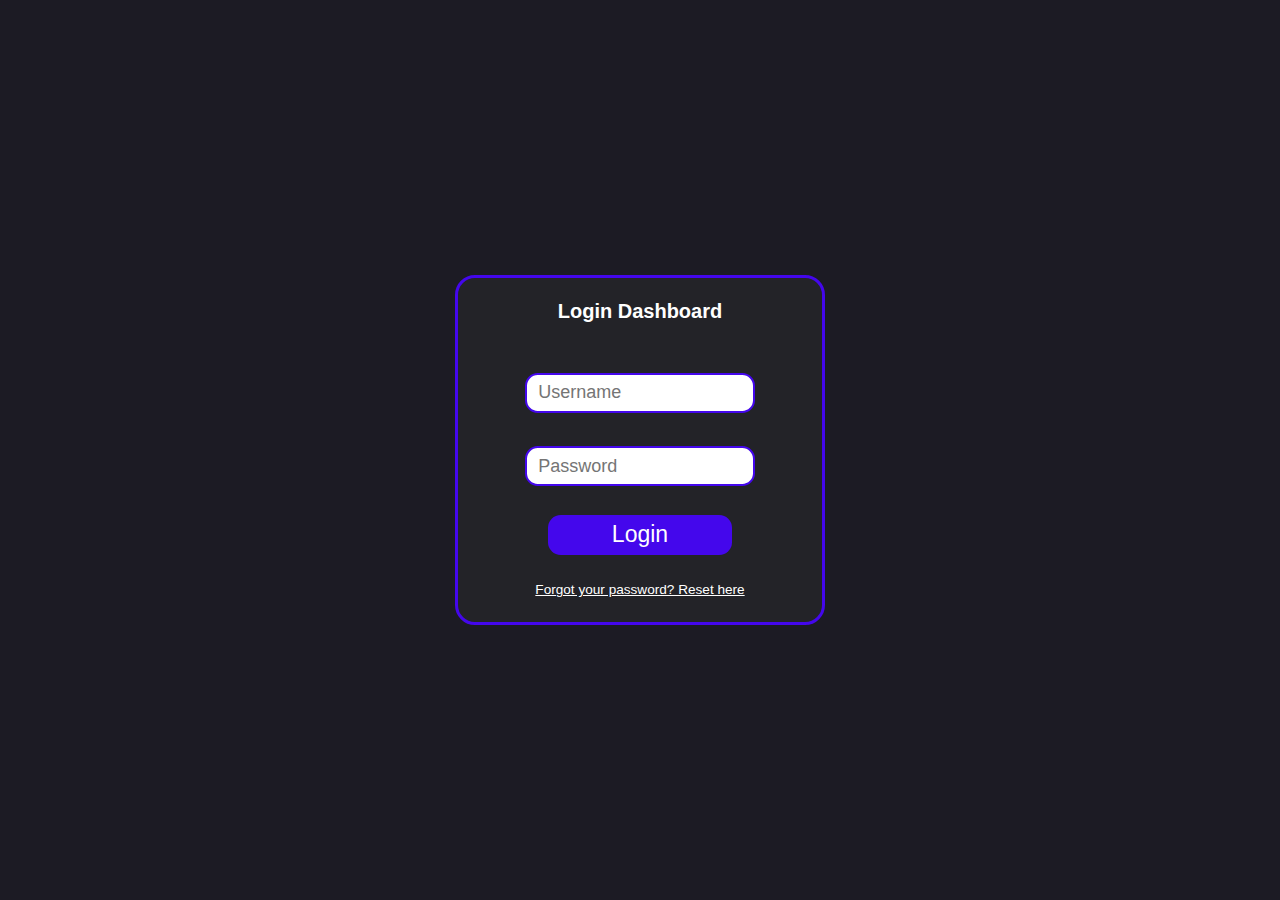
==== index.html @ c5f50839 "Rename login.html to index.html" ====
<!DOCTYPE html>
<html lang="en">

<head>
  <link rel="stylesheet" href="style.css">
  <meta charset="UTF-8">
  <meta http-equiv="X-UA-Compatible" content="IE=edge">
  <meta name="viewport" content="width=device-width, initial-scale=1.0">
  <title>Dashboard</title>
</head>

<body>
  <div class="card">
    <div>
      <p class="login-title">Login Dashboard</p>
    </div>
    <div class="name">
      <input class="input" type="text" id="name" placeholder="Username" required>
    </div>
    <div class="password">
      <input class="input" type="password" id="password" placeholder="Password" required>
    </div>
    <a href="dashboard.html" class="login-button">Login</a>
    <a href="passreset.html" class="reset-password-text">Forgot your password? Reset here</a>
  </div>
</body>

</html>
---- style.css ----
* {
  margin: 0;
  padding: 0;
  box-sizing: border-box;
}

body {
  font-family: 'Poppins', sans-serif;
  background-color: #1c1b24;
  display: grid;
  place-items: center;
  height: 100vh;
  color: #fff;
}

.card {
  border-radius: 1.25rem;
  width: 23.125rem;
  height: 21.875rem;
  background: #232328;
  border: 3.5px solid rgb(68, 7, 236);
  display: grid;
  place-items: center;
}

.login-title {
  font-size: 1.25rem;
  font-weight: bold;
  margin-bottom: 1rem;
}

.input {
  border-radius: 0.8rem;
  border: 2px solid rgb(68, 7, 236);
  border-color: rgb(68, 7, 236);
  width: 230px;
  height: 40px;
  font-size: 18px;
  padding-left: 0.7rem;
  margin-top: -1rem;
}

.login-button {
  background: rgb(68, 7, 236);
  color: #fff;
  border-radius: 0.8rem;
  display: inline-block;
  text-decoration: none;
  font-size: 1.2rem;
  cursor: pointer;
  font-size: 23px;
  padding: 0.4rem 4rem;
  margin-top: -1rem;
}

.login-button:hover {
  background: rgb(68, 7, 236);
  opacity: 80%;
  transition: opacity 0.12s;
}

.reset-password-text {
  color: rgb(255, 255, 255);
  font-size: 0.85rem;
  margin-top: -1.2rem;
}

.reset-password-text:hover {
  color: rgb(255, 255, 255);
  font-size: 0.85rem;
  opacity: 72%;
  transition: opacity 0.12s;
}

/*
 *  Password reset page code here
 */
 .password-reset-card {
  border-radius: 1.25rem;
  width: 23.125rem;
  height: 21.875rem;
  background: #232328;
  border: 3.5px solid rgb(68, 7, 236);
  display: grid;
  place-items: center;
} 

.password-reset-title  {
  font-size: 1.25rem;
  font-weight: bold;
  margin-bottom: 2rem;
}

.password-reset-input {
  border-radius: 0.8rem;
  border: 2px solid rgb(68, 7, 236);
  border-color: rgb(68, 7, 236);
  width: 230px;
  height: 40px;
  font-size: 18px;
  padding-left: 0.7rem;
  margin-top: -1rem;
}

.password-reset-button {
  background: rgb(68, 7, 236);
  color: #fff;
  border-style: none;
  border-radius: 1.5rem;
  display: inline-block;
  text-decoration: none;
  font-size: 1.2rem;
  cursor: pointer;
  padding: 0.8rem 3.2rem;
}

.password-reset-button:hover {
  background: rgb(68, 7, 236);
  opacity: 80%;
  transition: opacity 0.12s;
}

/*
 *  Dashboard code here
 */
.dashboard-card {
  border-radius: 20px;
  width: 25rem;
  height: 30rem;
  background: #232328;
  border: 3.5px solid rgb(68, 7, 236);
  display: grid;
  place-items: center;
  margin-top: 5.5rem;
  animation: fadeHeight, card-fadeMargin-top;
  animation-duration: 0.25s;
  transition-timing-function: ease-in;
  animation-fill-mode: both;
}

.title {
  font-size: 2rem;
  font-weight: bold;
}

.welcome {
  font-size: 1rem;
  margin-top: -1rem;
}

.download-button {
  background: rgb(68, 7, 236);
  color: #fff;
  border-style: none;
  border-radius: 2px;
  display: inline-block;
  text-decoration: none;
  font-size: 1.2rem;
  cursor: pointer;
  padding: 0.6rem 1.2rem;
  margin-top: 3rem;
  -webkit-animation: fadein 0.5s;
  /* Safari, Chrome and Opera > 12.1 */
  -moz-animation: fadein 0.5s;
  /* Firefox < 16 */
  -ms-animation: fadein 0.5s;
  /* Internet Explorer */
  -o-animation: fadein 0.5s;
  /* Opera < 12.1 */
  animation: fadein 0.5s;
}

.download-button:hover {
  background: rgb(68, 7, 236);
  opacity: 80%;
  transition: opacity 0.12s;
}

.gethelp-button {
  background: rgb(68, 7, 236);
  color: #fff;
  border-style: none;
  border-radius: 2px;
  display: inline-block;
  text-decoration: none;
  font-size: 1.2rem;
  cursor: pointer;
  padding: 0.6rem 1.2rem;
  margin-top: 2rem;
  -webkit-animation: fadein 0.5s;
  /* Safari, Chrome and Opera > 12.1 */
  -moz-animation: fadein 0.5s;
  /* Firefox < 16 */
  -ms-animation: fadein 0.5s;
  /* Internet Explorer */
  -o-animation: fadein 0.5s;
  /* Opera < 12.1 */
  animation: fadein 0.5s;
}

.gethelp-button:hover {
  background: rgb(68, 7, 236);
  opacity: 80%;
  transition: opacity 0.12s;
}

.logout-button {
  background: rgb(68, 7, 236);
  color: #fff;
  border-style: none;
  border-radius: 2px;
  display: inline-block;
  text-decoration: none;
  font-size: 1.2rem;
  cursor: pointer;
  padding: 0.6rem 1.2rem;
  margin-top: -1rem;
  -webkit-animation: fadein 0.5s;
  /* Safari, Chrome and Opera > 12.1 */
  -moz-animation: fadein 0.5s;
  /* Firefox < 16 */
  -ms-animation: fadein 0.5s;
  /* Internet Explorer */
  -o-animation: fadein 0.5s;
  /* Opera < 12.1 */
  animation: fadein 0.5s;
}

.logout-button:hover {
  background: rgb(68, 7, 236);
  opacity: 80%;
  transition: opacity 0.12s;
}

/*
 * fadein
 */
@keyframes fadein {
  from {
    opacity: 0;
  }

  to {
    opacity: 1;
  }
}

/* Firefox < 16 */
@-moz-keyframes fadein {
  from {
    opacity: 0;
  }

  to {
    opacity: 1;
  }
}

/* Safari, Chrome and Opera > 12.1 */
@-webkit-keyframes fadein {
  from {
    opacity: 0;
  }

  to {
    opacity: 1;
  }
}

/* Internet Explorer */
@-ms-keyframes fadein {
  from {
    opacity: 0;
  }

  to {
    opacity: 1;
  }
}

/* Opera < 12.1 */
@-o-keyframes fadein {
  from {
    opacity: 0;
  }

  to {
    opacity: 1;
  }
}

/*
 * Keyframes
 */
@keyframes fadeHeight {
  from {
    height: 350px;
  }

  to {
    height: 480px;
  }
}

@keyframes card-fadeMargin-top {
  from {
    margin-top: 12rem;
  }

  to {
    margin-top: 8rem;
  }
}

@keyframes title-fadeMargin-top {
  from {
    margin-top: 0em;
  }

  to {
    margin-top: -9em;
  }
}
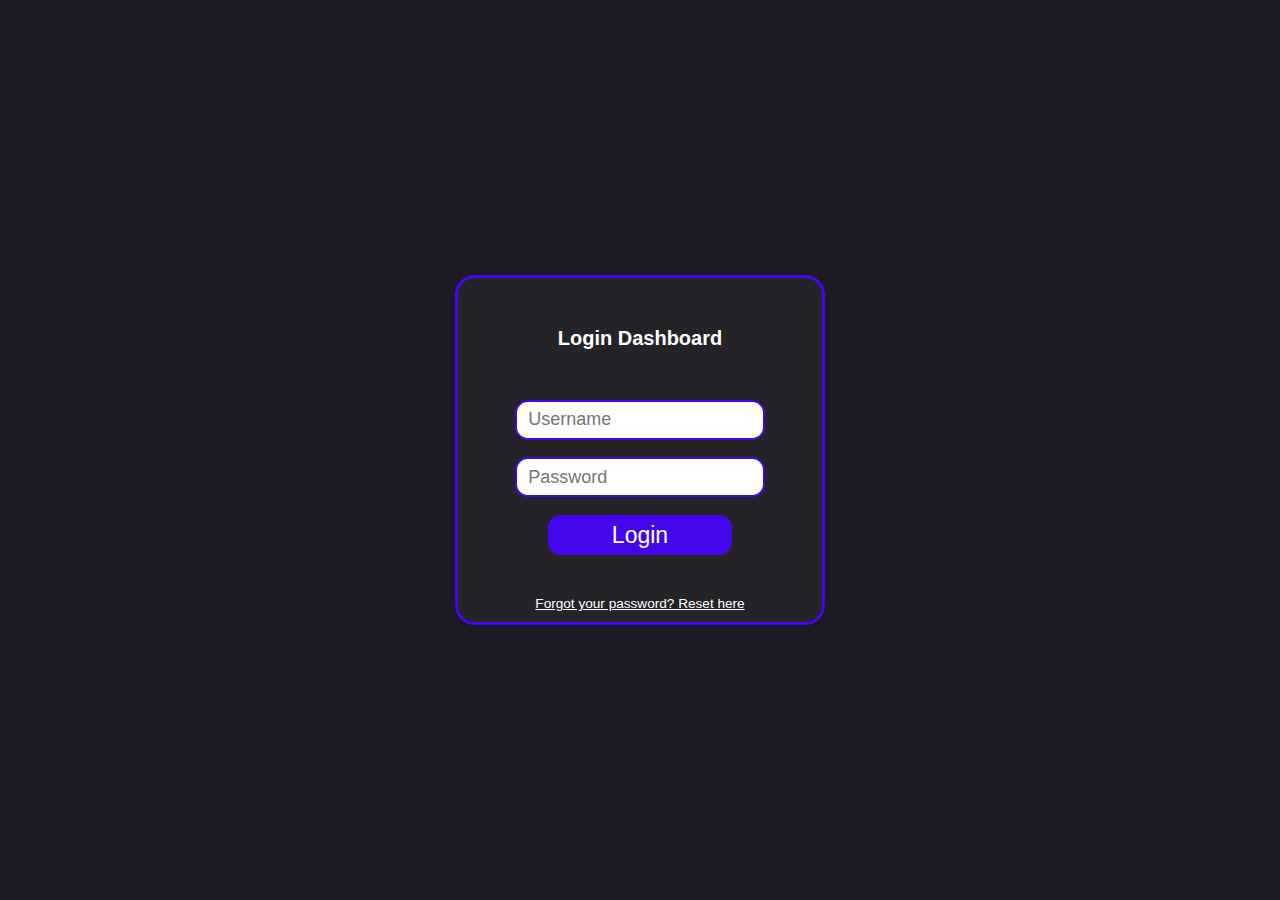
==== commit e640d534: "Fixes" ====
--- a/index.html
+++ b/index.html
@@ -11,14 +11,12 @@
 
 <body>
   <div class="card">
+      <p class="login-title">Login Dashboard</p>
     <div>
-      <p class="login-title">Login Dashboard</p>
+      <input class="input-username" type="text" id="name" placeholder="Username" required>
     </div>
-    <div class="name">
-      <input class="input" type="text" id="name" placeholder="Username" required>
-    </div>
-    <div class="password">
-      <input class="input" type="password" id="password" placeholder="Password" required>
+    <div>
+      <input class="input-password" type="password" id="password" placeholder="Password" required>
     </div>
     <a href="dashboard.html" class="login-button">Login</a>
     <a href="passreset.html" class="reset-password-text">Forgot your password? Reset here</a>
--- a/style.css
+++ b/style.css
@@ -26,18 +26,29 @@
 .login-title {
   font-size: 1.25rem;
   font-weight: bold;
-  margin-bottom: 1rem;
-}
-
-.input {
+  margin-top: 2.5rem;
+}
+
+.input-username {
   border-radius: 0.8rem;
   border: 2px solid rgb(68, 7, 236);
   border-color: rgb(68, 7, 236);
-  width: 230px;
+  width: 250px;
   height: 40px;
   font-size: 18px;
   padding-left: 0.7rem;
-  margin-top: -1rem;
+  margin-top: 2rem;
+}
+
+.input-password {
+  border-radius: 0.8rem;
+  border: 2px solid rgb(68, 7, 236);
+  border-color: rgb(68, 7, 236);
+  width: 250px;
+  height: 40px;
+  font-size: 18px;
+  padding-left: 0.7rem;
+  margin-bottom: 5rem;
 }
 
 .login-button {
@@ -50,7 +61,7 @@
   cursor: pointer;
   font-size: 23px;
   padding: 0.4rem 4rem;
-  margin-top: -1rem;
+  margin-top: -7.5rem;
 }
 
 .login-button:hover {
@@ -131,7 +142,6 @@
   border: 3.5px solid rgb(68, 7, 236);
   display: grid;
   place-items: center;
-  margin-top: 5.5rem;
   animation: fadeHeight, card-fadeMargin-top;
   animation-duration: 0.25s;
   transition-timing-function: ease-in;
@@ -141,24 +151,25 @@
 .title {
   font-size: 2rem;
   font-weight: bold;
+  margin-top: 2rem;
 }
 
 .welcome {
   font-size: 1rem;
-  margin-top: -1rem;
+  margin-top: 1rem;
 }
 
 .download-button {
   background: rgb(68, 7, 236);
   color: #fff;
   border-style: none;
-  border-radius: 2px;
+  border-radius: 0.8rem;
   display: inline-block;
   text-decoration: none;
   font-size: 1.2rem;
   cursor: pointer;
   padding: 0.6rem 1.2rem;
-  margin-top: 3rem;
+  margin-top: 4rem;
   -webkit-animation: fadein 0.5s;
   /* Safari, Chrome and Opera > 12.1 */
   -moz-animation: fadein 0.5s;
@@ -180,13 +191,13 @@
   background: rgb(68, 7, 236);
   color: #fff;
   border-style: none;
-  border-radius: 2px;
+  border-radius: 0.8rem;
   display: inline-block;
   text-decoration: none;
   font-size: 1.2rem;
   cursor: pointer;
   padding: 0.6rem 1.2rem;
-  margin-top: 2rem;
+  margin-top: 4rem;
   -webkit-animation: fadein 0.5s;
   /* Safari, Chrome and Opera > 12.1 */
   -moz-animation: fadein 0.5s;
@@ -208,7 +219,7 @@
   background: rgb(68, 7, 236);
   color: #fff;
   border-style: none;
-  border-radius: 2px;
+  border-radius: 0.8rem;
   display: inline-block;
   text-decoration: none;
   font-size: 1.2rem;
@@ -294,21 +305,21 @@
  */
 @keyframes fadeHeight {
   from {
-    height: 350px;
-  }
-
-  to {
-    height: 480px;
+    height: 21.875rem;
+  }
+
+  to {
+    height: 30rem;
   }
 }
 
 @keyframes card-fadeMargin-top {
   from {
-    margin-top: 12rem;
-  }
-
-  to {
-    margin-top: 8rem;
+    margin-top: 6.5rem;
+  }
+
+  to {
+    margin-top: 4.5rem;
   }
 }
 
